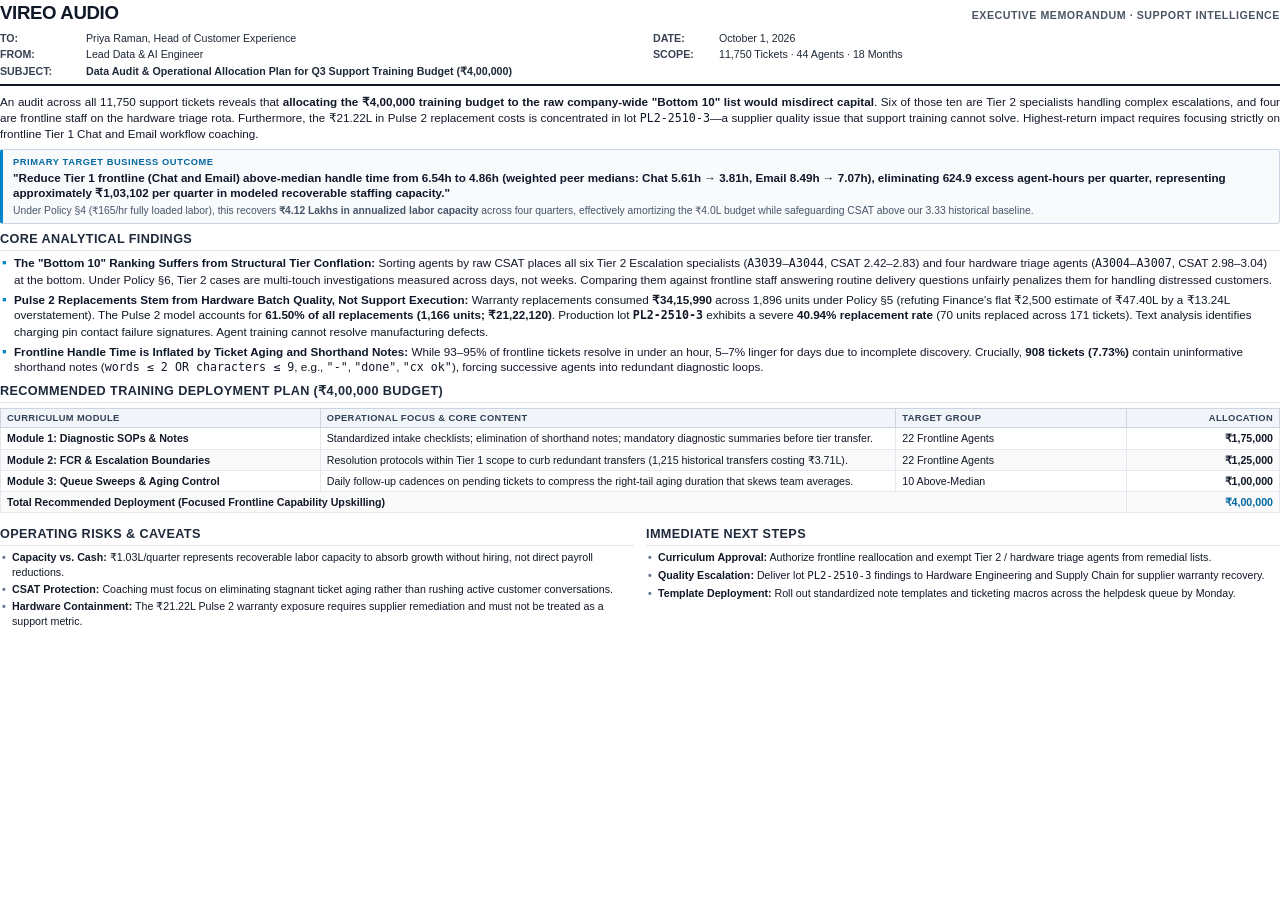
==== reports/VIREO_EXECUTIVE_MEMO.html @ 8344cb28 "docs(submission): finalize client evaluation package" ====
<!DOCTYPE html>
<html lang="en">
<head>
  <meta charset="UTF-8">
  <meta name="viewport" content="width=device-width, initial-scale=1.0">
  <title>Vireo Audio — Executive Memorandum</title>
  <style>
    @page {
      size: A4 portrait;
      margin: 12mm 14mm 12mm 14mm;
    }
    *, *::before, *::after {
      box-sizing: border-box;
      margin: 0;
      padding: 0;
    }
    body {
      font-family: -apple-system, BlinkMacSystemFont, "Segoe UI", Roboto, "Helvetica Neue", Arial, sans-serif;
      font-size: 8.75pt;
      line-height: 1.34;
      color: #111827;
      background: #ffffff;
    }
    .memo-container {
      max-width: 100%;
      margin: 0 auto;
    }
    /* Header */
    .header-table {
      width: 100%;
      border-bottom: 2px solid #111827;
      padding-bottom: 6px;
      margin-bottom: 8px;
    }
    .brand-title {
      font-size: 14pt;
      font-weight: 800;
      letter-spacing: -0.02em;
      color: #111827;
      text-transform: uppercase;
    }
    .brand-subtitle {
      font-size: 8pt;
      font-weight: 600;
      color: #4b5563;
      text-transform: uppercase;
      letter-spacing: 0.05em;
    }
    .meta-grid {
      display: grid;
      grid-template-columns: 80px 1fr 60px 1fr;
      row-gap: 2px;
      column-gap: 6px;
      font-size: 8pt;
      margin-top: 6px;
    }
    .meta-label {
      font-weight: 700;
      color: #374151;
      text-transform: uppercase;
    }
    .meta-val {
      color: #1f2937;
    }

    /* Primary Outcome Box */
    .goal-box {
      background: #f8fafc;
      border: 1px solid #cbd5e1;
      border-left: 3.5px solid #0284c7;
      padding: 6px 10px;
      margin: 7px 0;
      border-radius: 3px;
    }
    .goal-tag {
      font-size: 7pt;
      font-weight: 800;
      text-transform: uppercase;
      letter-spacing: 0.06em;
      color: #0369a1;
      margin-bottom: 2px;
    }
    .goal-statement {
      font-size: 8.75pt;
      font-weight: 700;
      color: #0f172a;
      line-height: 1.3;
    }
    .goal-subtext {
      font-size: 7.75pt;
      color: #475569;
      margin-top: 3px;
    }

    /* Headings */
    h2 {
      font-size: 9.5pt;
      font-weight: 800;
      text-transform: uppercase;
      letter-spacing: 0.03em;
      color: #1e293b;
      border-bottom: 1px solid #e2e8f0;
      padding-bottom: 2px;
      margin-top: 7px;
      margin-bottom: 4px;
    }

    /* Paragraphs & Text */
    p {
      margin-bottom: 4px;
      text-align: justify;
    }

    /* Findings Grid */
    .findings-list {
      list-style: none;
      padding: 0;
      margin-bottom: 5px;
    }
    .findings-list li {
      position: relative;
      padding-left: 14px;
      margin-bottom: 4px;
    }
    .findings-list li::before {
      content: "▪";
      position: absolute;
      left: 2px;
      top: -1px;
      color: #0284c7;
      font-size: 10pt;
    }
    .finding-title {
      font-weight: 700;
      color: #0f172a;
    }

    /* Table */
    table {
      width: 100%;
      border-collapse: collapse;
      font-size: 8pt;
      margin: 5px 0 6px 0;
    }
    th {
      background: #f1f5f9;
      color: #334155;
      font-weight: 700;
      text-transform: uppercase;
      font-size: 7pt;
      letter-spacing: 0.04em;
      border: 1px solid #cbd5e1;
      padding: 3px 6px;
      text-align: left;
    }
    td {
      border: 1px solid #e2e8f0;
      padding: 3px 6px;
      vertical-align: middle;
    }
    tr:nth-child(even) td {
      background: #fafafa;
    }
    .col-num {
      text-align: right;
      font-variant-numeric: tabular-nums;
      font-weight: 600;
    }

    /* Two Column Layout for Risks & Next Steps */
    .columns-row {
      display: grid;
      grid-template-columns: 1fr 1fr;
      column-gap: 12px;
      margin-top: 4px;
    }
    .bullet-compact {
      list-style: none;
      padding: 0;
    }
    .bullet-compact li {
      position: relative;
      padding-left: 12px;
      margin-bottom: 3px;
      font-size: 8pt;
    }
    .bullet-compact li::before {
      content: "•";
      position: absolute;
      left: 2px;
      color: #64748b;
      font-weight: bold;
    }

    /* Print settings */
    @media print {
      body {
        -webkit-print-color-adjust: exact;
        print-color-adjust: exact;
      }
      .memo-container {
        page-break-inside: avoid;
      }
    }
  </style>
</head>
<body>

<div class="memo-container">
  <!-- Header -->
  <div class="header-table">
    <div style="display: flex; justify-content: space-between; align-items: baseline;">
      <div class="brand-title">Vireo Audio</div>
      <div class="brand-subtitle">Executive Memorandum · Support Intelligence</div>
    </div>
    <div class="meta-grid">
      <div class="meta-label">To:</div>
      <div class="meta-val">Priya Raman, Head of Customer Experience</div>
      <div class="meta-label">Date:</div>
      <div class="meta-val">October 1, 2026</div>

      <div class="meta-label">From:</div>
      <div class="meta-val">Lead Data & AI Engineer</div>
      <div class="meta-label">Scope:</div>
      <div class="meta-val">11,750 Tickets · 44 Agents · 18 Months</div>

      <div class="meta-label">Subject:</div>
      <div class="meta-val" style="grid-column: span 3; font-weight: 600;">Data Audit & Operational Allocation Plan for Q3 Support Training Budget (₹4,00,000)</div>
    </div>
  </div>

  <!-- Opening -->
  <p>
    An audit across all 11,750 support tickets reveals that <strong>allocating the ₹4,00,000 training budget to the raw company-wide "Bottom 10" list would misdirect capital</strong>. Six of those ten are Tier 2 specialists handling complex escalations, and four are frontline staff on the hardware triage rota. Furthermore, the ₹21.22L in Pulse 2 replacement costs is concentrated in lot <code>PL2-2510-3</code>—a supplier quality issue that support training cannot solve. Highest-return impact requires focusing strictly on frontline Tier 1 Chat and Email workflow coaching.
  </p>

  <!-- Primary Outcome Box -->
  <div class="goal-box">
    <div class="goal-tag">Primary Target Business Outcome</div>
    <div class="goal-statement">
      "Reduce Tier 1 frontline (Chat and Email) above-median handle time from 6.54h to 4.86h (weighted peer medians: Chat 5.61h &rarr; 3.81h, Email 8.49h &rarr; 7.07h), eliminating 624.9 excess agent-hours per quarter, representing approximately ₹1,03,102 per quarter in modeled recoverable staffing capacity."
    </div>
    <div class="goal-subtext">
      Under Policy §4 (₹165/hr fully loaded labor), this recovers <strong>₹4.12 Lakhs in annualized labor capacity</strong> across four quarters, effectively amortizing the ₹4.0L budget while safeguarding CSAT above our 3.33 historical baseline.
    </div>
  </div>

  <!-- Three Core Findings -->
  <h2>Core Analytical Findings</h2>
  <ul class="findings-list">
    <li>
      <span class="finding-title">The "Bottom 10" Ranking Suffers from Structural Tier Conflation:</span>
      Sorting agents by raw CSAT places all six Tier 2 Escalation specialists (<code>A3039</code>–<code>A3044</code>, CSAT 2.42–2.83) and four hardware triage agents (<code>A3004</code>–<code>A3007</code>, CSAT 2.98–3.04) at the bottom. Under Policy §6, Tier 2 cases are multi-touch investigations measured across days, not weeks. Comparing them against frontline staff answering routine delivery questions unfairly penalizes them for handling distressed customers.
    </li>
    <li>
      <span class="finding-title">Pulse 2 Replacements Stem from Hardware Batch Quality, Not Support Execution:</span>
      Warranty replacements consumed <strong>₹34,15,990</strong> across 1,896 units under Policy §5 (refuting Finance's flat ₹2,500 estimate of ₹47.40L by a ₹13.24L overstatement). The Pulse 2 model accounts for <strong>61.50% of all replacements (1,166 units; ₹21,22,120)</strong>. Production lot <strong><code>PL2-2510-3</code></strong> exhibits a severe <strong>40.94% replacement rate</strong> (70 units replaced across 171 tickets). Text analysis identifies charging pin contact failure signatures. Agent training cannot resolve manufacturing defects.
    </li>
    <li>
      <span class="finding-title">Frontline Handle Time is Inflated by Ticket Aging and Shorthand Notes:</span>
      While 93–95% of frontline tickets resolve in under an hour, 5–7% linger for days due to incomplete discovery. Crucially, <strong>908 tickets (7.73%)</strong> contain uninformative shorthand notes (<code>words &le; 2 OR characters &le; 9</code>, e.g., <code>"-"</code>, <code>"done"</code>, <code>"cx ok"</code>), forcing successive agents into redundant diagnostic loops.
    </li>
  </ul>

  <!-- Recommended Training Allocation Table -->
  <h2>Recommended Training Deployment Plan (₹4,00,000 Budget)</h2>
  <table>
    <thead>
      <tr>
        <th style="width: 25%;">Curriculum Module</th>
        <th style="width: 45%;">Operational Focus & Core Content</th>
        <th style="width: 18%;">Target Group</th>
        <th style="width: 12%;" class="col-num">Allocation</th>
      </tr>
    </thead>
    <tbody>
      <tr>
        <td><strong>Module 1: Diagnostic SOPs & Notes</strong></td>
        <td>Standardized intake checklists; elimination of shorthand notes; mandatory diagnostic summaries before tier transfer.</td>
        <td>22 Frontline Agents</td>
        <td class="col-num">₹1,75,000</td>
      </tr>
      <tr>
        <td><strong>Module 2: FCR & Escalation Boundaries</strong></td>
        <td>Resolution protocols within Tier 1 scope to curb redundant transfers (1,215 historical transfers costing ₹3.71L).</td>
        <td>22 Frontline Agents</td>
        <td class="col-num">₹1,25,000</td>
      </tr>
      <tr>
        <td><strong>Module 3: Queue Sweeps & Aging Control</strong></td>
        <td>Daily follow-up cadences on pending tickets to compress the right-tail aging duration that skews team averages.</td>
        <td>10 Above-Median</td>
        <td class="col-num">₹1,00,000</td>
      </tr>
      <tr style="font-weight: 700; background: #f8fafc;">
        <td colspan="3"><strong>Total Recommended Deployment (Focused Frontline Capability Upskilling)</strong></td>
        <td class="col-num" style="color: #0369a1;">₹4,00,000</td>
      </tr>
    </tbody>
  </table>

  <!-- Two Columns: Risks and Next Steps -->
  <div class="columns-row">
    <div>
      <h2>Operating Risks & Caveats</h2>
      <ul class="bullet-compact">
        <li><strong>Capacity vs. Cash:</strong> ₹1.03L/quarter represents recoverable labor capacity to absorb growth without hiring, not direct payroll reductions.</li>
        <li><strong>CSAT Protection:</strong> Coaching must focus on eliminating stagnant ticket aging rather than rushing active customer conversations.</li>
        <li><strong>Hardware Containment:</strong> The ₹21.22L Pulse 2 warranty exposure requires supplier remediation and must not be treated as a support metric.</li>
      </ul>
    </div>
    <div>
      <h2>Immediate Next Steps</h2>
      <ul class="bullet-compact">
        <li><strong>Curriculum Approval:</strong> Authorize frontline reallocation and exempt Tier 2 / hardware triage agents from remedial lists.</li>
        <li><strong>Quality Escalation:</strong> Deliver lot <code>PL2-2510-3</code> findings to Hardware Engineering and Supply Chain for supplier warranty recovery.</li>
        <li><strong>Template Deployment:</strong> Roll out standardized note templates and ticketing macros across the helpdesk queue by Monday.</li>
      </ul>
    </div>
  </div>
</div>

</body>
</html>
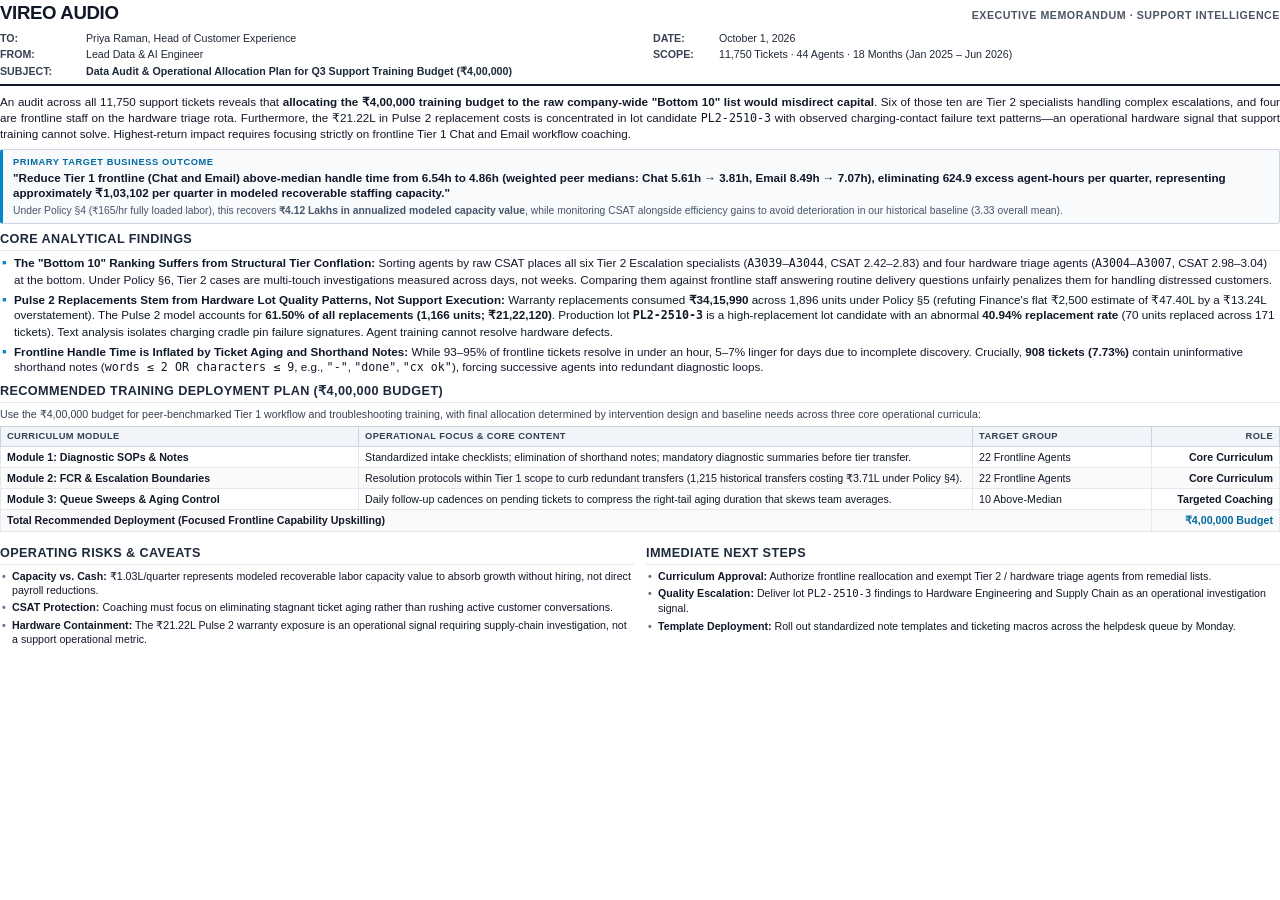
==== commit f56f44aa: "docs(submission): correct final evaluation package" ====
--- a/reports/VIREO_EXECUTIVE_MEMO.html
+++ b/reports/VIREO_EXECUTIVE_MEMO.html
@@ -222,7 +222,7 @@
       <div class="meta-label">From:</div>
       <div class="meta-val">Lead Data & AI Engineer</div>
       <div class="meta-label">Scope:</div>
-      <div class="meta-val">11,750 Tickets · 44 Agents · 18 Months</div>
+      <div class="meta-val">11,750 Tickets · 44 Agents · 18 Months (Jan 2025 – Jun 2026)</div>
 
       <div class="meta-label">Subject:</div>
       <div class="meta-val" style="grid-column: span 3; font-weight: 600;">Data Audit & Operational Allocation Plan for Q3 Support Training Budget (₹4,00,000)</div>
@@ -231,7 +231,7 @@
 
   <!-- Opening -->
   <p>
-    An audit across all 11,750 support tickets reveals that <strong>allocating the ₹4,00,000 training budget to the raw company-wide "Bottom 10" list would misdirect capital</strong>. Six of those ten are Tier 2 specialists handling complex escalations, and four are frontline staff on the hardware triage rota. Furthermore, the ₹21.22L in Pulse 2 replacement costs is concentrated in lot <code>PL2-2510-3</code>—a supplier quality issue that support training cannot solve. Highest-return impact requires focusing strictly on frontline Tier 1 Chat and Email workflow coaching.
+    An audit across all 11,750 support tickets reveals that <strong>allocating the ₹4,00,000 training budget to the raw company-wide "Bottom 10" list would misdirect capital</strong>. Six of those ten are Tier 2 specialists handling complex escalations, and four are frontline staff on the hardware triage rota. Furthermore, the ₹21.22L in Pulse 2 replacement costs is concentrated in lot candidate <code>PL2-2510-3</code> with observed charging-contact failure text patterns—an operational hardware signal that support training cannot solve. Highest-return impact requires focusing strictly on frontline Tier 1 Chat and Email workflow coaching.
   </p>
 
   <!-- Primary Outcome Box -->
@@ -241,7 +241,7 @@
       "Reduce Tier 1 frontline (Chat and Email) above-median handle time from 6.54h to 4.86h (weighted peer medians: Chat 5.61h &rarr; 3.81h, Email 8.49h &rarr; 7.07h), eliminating 624.9 excess agent-hours per quarter, representing approximately ₹1,03,102 per quarter in modeled recoverable staffing capacity."
     </div>
     <div class="goal-subtext">
-      Under Policy §4 (₹165/hr fully loaded labor), this recovers <strong>₹4.12 Lakhs in annualized labor capacity</strong> across four quarters, effectively amortizing the ₹4.0L budget while safeguarding CSAT above our 3.33 historical baseline.
+      Under Policy §4 (₹165/hr fully loaded labor), this recovers <strong>₹4.12 Lakhs in annualized modeled capacity value</strong>, while monitoring CSAT alongside efficiency gains to avoid deterioration in our historical baseline (3.33 overall mean).
     </div>
   </div>
 
@@ -253,8 +253,8 @@
       Sorting agents by raw CSAT places all six Tier 2 Escalation specialists (<code>A3039</code>–<code>A3044</code>, CSAT 2.42–2.83) and four hardware triage agents (<code>A3004</code>–<code>A3007</code>, CSAT 2.98–3.04) at the bottom. Under Policy §6, Tier 2 cases are multi-touch investigations measured across days, not weeks. Comparing them against frontline staff answering routine delivery questions unfairly penalizes them for handling distressed customers.
     </li>
     <li>
-      <span class="finding-title">Pulse 2 Replacements Stem from Hardware Batch Quality, Not Support Execution:</span>
-      Warranty replacements consumed <strong>₹34,15,990</strong> across 1,896 units under Policy §5 (refuting Finance's flat ₹2,500 estimate of ₹47.40L by a ₹13.24L overstatement). The Pulse 2 model accounts for <strong>61.50% of all replacements (1,166 units; ₹21,22,120)</strong>. Production lot <strong><code>PL2-2510-3</code></strong> exhibits a severe <strong>40.94% replacement rate</strong> (70 units replaced across 171 tickets). Text analysis identifies charging pin contact failure signatures. Agent training cannot resolve manufacturing defects.
+      <span class="finding-title">Pulse 2 Replacements Stem from Hardware Lot Quality Patterns, Not Support Execution:</span>
+      Warranty replacements consumed <strong>₹34,15,990</strong> across 1,896 units under Policy §5 (refuting Finance's flat ₹2,500 estimate of ₹47.40L by a ₹13.24L overstatement). The Pulse 2 model accounts for <strong>61.50% of all replacements (1,166 units; ₹21,22,120)</strong>. Production lot <strong><code>PL2-2510-3</code></strong> is a high-replacement lot candidate with an abnormal <strong>40.94% replacement rate</strong> (70 units replaced across 171 tickets). Text analysis isolates charging cradle pin failure signatures. Agent training cannot resolve hardware defects.
     </li>
     <li>
       <span class="finding-title">Frontline Handle Time is Inflated by Ticket Aging and Shorthand Notes:</span>
@@ -264,13 +264,16 @@
 
   <!-- Recommended Training Allocation Table -->
   <h2>Recommended Training Deployment Plan (₹4,00,000 Budget)</h2>
+  <p style="margin-bottom: 4px; font-size: 8pt; color: #374151;">
+    Use the ₹4,00,000 budget for peer-benchmarked Tier 1 workflow and troubleshooting training, with final allocation determined by intervention design and baseline needs across three core operational curricula:
+  </p>
   <table>
     <thead>
       <tr>
-        <th style="width: 25%;">Curriculum Module</th>
-        <th style="width: 45%;">Operational Focus & Core Content</th>
-        <th style="width: 18%;">Target Group</th>
-        <th style="width: 12%;" class="col-num">Allocation</th>
+        <th style="width: 28%;">Curriculum Module</th>
+        <th style="width: 48%;">Operational Focus & Core Content</th>
+        <th style="width: 14%;">Target Group</th>
+        <th style="width: 10%;" class="col-num">Role</th>
       </tr>
     </thead>
     <tbody>
@@ -278,23 +281,23 @@
         <td><strong>Module 1: Diagnostic SOPs & Notes</strong></td>
         <td>Standardized intake checklists; elimination of shorthand notes; mandatory diagnostic summaries before tier transfer.</td>
         <td>22 Frontline Agents</td>
-        <td class="col-num">₹1,75,000</td>
+        <td class="col-num">Core Curriculum</td>
       </tr>
       <tr>
         <td><strong>Module 2: FCR & Escalation Boundaries</strong></td>
-        <td>Resolution protocols within Tier 1 scope to curb redundant transfers (1,215 historical transfers costing ₹3.71L).</td>
+        <td>Resolution protocols within Tier 1 scope to curb redundant transfers (1,215 historical transfers costing ₹3.71L under Policy §4).</td>
         <td>22 Frontline Agents</td>
-        <td class="col-num">₹1,25,000</td>
+        <td class="col-num">Core Curriculum</td>
       </tr>
       <tr>
         <td><strong>Module 3: Queue Sweeps & Aging Control</strong></td>
         <td>Daily follow-up cadences on pending tickets to compress the right-tail aging duration that skews team averages.</td>
         <td>10 Above-Median</td>
-        <td class="col-num">₹1,00,000</td>
+        <td class="col-num">Targeted Coaching</td>
       </tr>
       <tr style="font-weight: 700; background: #f8fafc;">
         <td colspan="3"><strong>Total Recommended Deployment (Focused Frontline Capability Upskilling)</strong></td>
-        <td class="col-num" style="color: #0369a1;">₹4,00,000</td>
+        <td class="col-num" style="color: #0369a1;">₹4,00,000 Budget</td>
       </tr>
     </tbody>
   </table>
@@ -304,16 +307,16 @@
     <div>
       <h2>Operating Risks & Caveats</h2>
       <ul class="bullet-compact">
-        <li><strong>Capacity vs. Cash:</strong> ₹1.03L/quarter represents recoverable labor capacity to absorb growth without hiring, not direct payroll reductions.</li>
+        <li><strong>Capacity vs. Cash:</strong> ₹1.03L/quarter represents modeled recoverable labor capacity value to absorb growth without hiring, not direct payroll reductions.</li>
         <li><strong>CSAT Protection:</strong> Coaching must focus on eliminating stagnant ticket aging rather than rushing active customer conversations.</li>
-        <li><strong>Hardware Containment:</strong> The ₹21.22L Pulse 2 warranty exposure requires supplier remediation and must not be treated as a support metric.</li>
+        <li><strong>Hardware Containment:</strong> The ₹21.22L Pulse 2 warranty exposure is an operational signal requiring supply-chain investigation, not a support operational metric.</li>
       </ul>
     </div>
     <div>
       <h2>Immediate Next Steps</h2>
       <ul class="bullet-compact">
         <li><strong>Curriculum Approval:</strong> Authorize frontline reallocation and exempt Tier 2 / hardware triage agents from remedial lists.</li>
-        <li><strong>Quality Escalation:</strong> Deliver lot <code>PL2-2510-3</code> findings to Hardware Engineering and Supply Chain for supplier warranty recovery.</li>
+        <li><strong>Quality Escalation:</strong> Deliver lot <code>PL2-2510-3</code> findings to Hardware Engineering and Supply Chain as an operational investigation signal.</li>
         <li><strong>Template Deployment:</strong> Roll out standardized note templates and ticketing macros across the helpdesk queue by Monday.</li>
       </ul>
     </div>
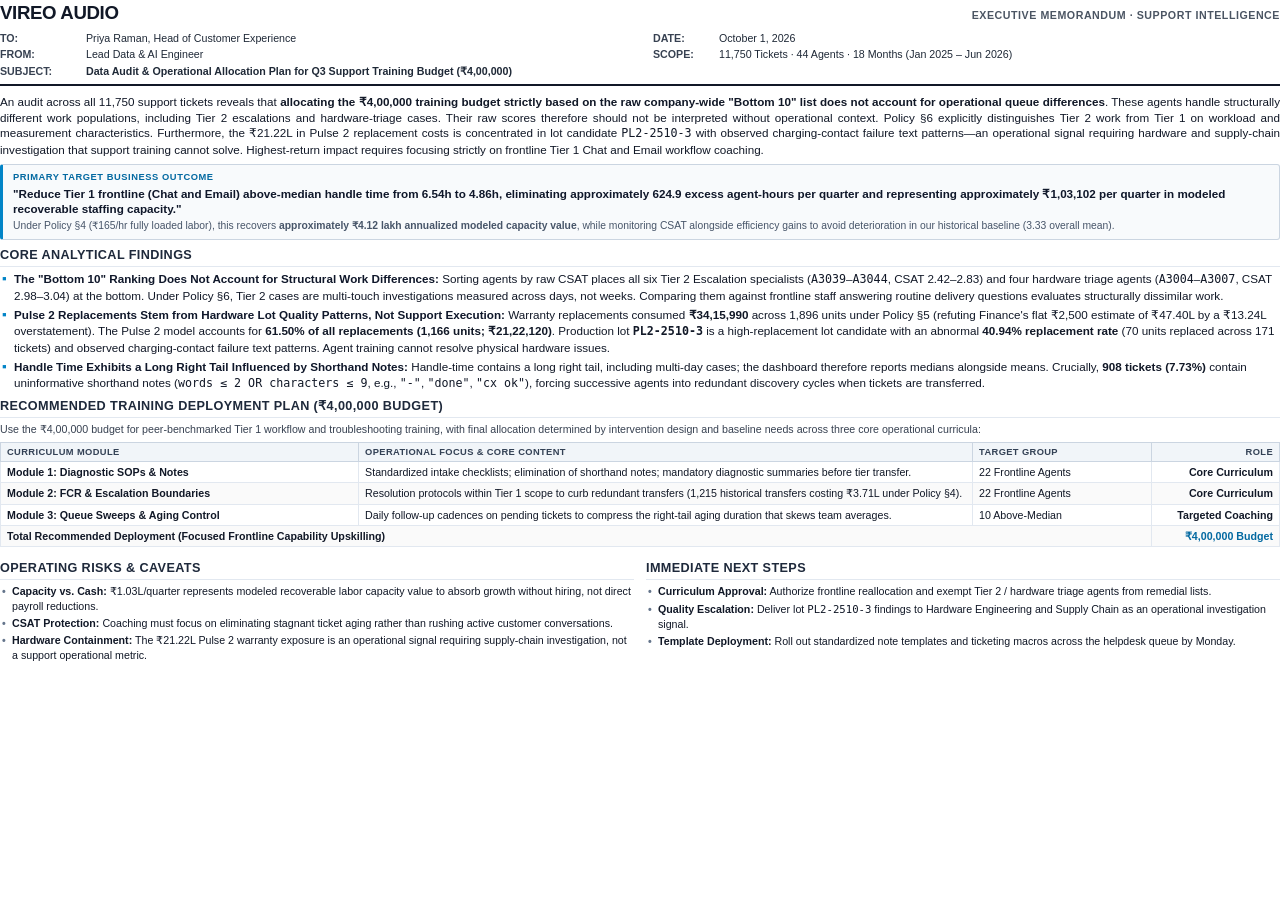
==== commit 07eb46f2: "docs(submission): polish final client deliverables" ====
--- a/reports/VIREO_EXECUTIVE_MEMO.html
+++ b/reports/VIREO_EXECUTIVE_MEMO.html
@@ -231,17 +231,17 @@
 
   <!-- Opening -->
   <p>
-    An audit across all 11,750 support tickets reveals that <strong>allocating the ₹4,00,000 training budget to the raw company-wide "Bottom 10" list would misdirect capital</strong>. Six of those ten are Tier 2 specialists handling complex escalations, and four are frontline staff on the hardware triage rota. Furthermore, the ₹21.22L in Pulse 2 replacement costs is concentrated in lot candidate <code>PL2-2510-3</code> with observed charging-contact failure text patterns—an operational hardware signal that support training cannot solve. Highest-return impact requires focusing strictly on frontline Tier 1 Chat and Email workflow coaching.
+    An audit across all 11,750 support tickets reveals that <strong>allocating the ₹4,00,000 training budget strictly based on the raw company-wide "Bottom 10" list does not account for operational queue differences</strong>. These agents handle structurally different work populations, including Tier 2 escalations and hardware-triage cases. Their raw scores therefore should not be interpreted without operational context. Policy §6 explicitly distinguishes Tier 2 work from Tier 1 on workload and measurement characteristics. Furthermore, the ₹21.22L in Pulse 2 replacement costs is concentrated in lot candidate <code>PL2-2510-3</code> with observed charging-contact failure text patterns—an operational signal requiring hardware and supply-chain investigation that support training cannot solve. Highest-return impact requires focusing strictly on frontline Tier 1 Chat and Email workflow coaching.
   </p>
 
   <!-- Primary Outcome Box -->
   <div class="goal-box">
     <div class="goal-tag">Primary Target Business Outcome</div>
     <div class="goal-statement">
-      "Reduce Tier 1 frontline (Chat and Email) above-median handle time from 6.54h to 4.86h (weighted peer medians: Chat 5.61h &rarr; 3.81h, Email 8.49h &rarr; 7.07h), eliminating 624.9 excess agent-hours per quarter, representing approximately ₹1,03,102 per quarter in modeled recoverable staffing capacity."
+      "Reduce Tier 1 frontline (Chat and Email) above-median handle time from 6.54h to 4.86h, eliminating approximately 624.9 excess agent-hours per quarter and representing approximately ₹1,03,102 per quarter in modeled recoverable staffing capacity."
     </div>
     <div class="goal-subtext">
-      Under Policy §4 (₹165/hr fully loaded labor), this recovers <strong>₹4.12 Lakhs in annualized modeled capacity value</strong>, while monitoring CSAT alongside efficiency gains to avoid deterioration in our historical baseline (3.33 overall mean).
+      Under Policy §4 (₹165/hr fully loaded labor), this recovers <strong>approximately ₹4.12 lakh annualized modeled capacity value</strong>, while monitoring CSAT alongside efficiency gains to avoid deterioration in our historical baseline (3.33 overall mean).
     </div>
   </div>
 
@@ -249,16 +249,16 @@
   <h2>Core Analytical Findings</h2>
   <ul class="findings-list">
     <li>
-      <span class="finding-title">The "Bottom 10" Ranking Suffers from Structural Tier Conflation:</span>
-      Sorting agents by raw CSAT places all six Tier 2 Escalation specialists (<code>A3039</code>–<code>A3044</code>, CSAT 2.42–2.83) and four hardware triage agents (<code>A3004</code>–<code>A3007</code>, CSAT 2.98–3.04) at the bottom. Under Policy §6, Tier 2 cases are multi-touch investigations measured across days, not weeks. Comparing them against frontline staff answering routine delivery questions unfairly penalizes them for handling distressed customers.
+      <span class="finding-title">The "Bottom 10" Ranking Does Not Account for Structural Work Differences:</span>
+      Sorting agents by raw CSAT places all six Tier 2 Escalation specialists (<code>A3039</code>–<code>A3044</code>, CSAT 2.42–2.83) and four hardware triage agents (<code>A3004</code>–<code>A3007</code>, CSAT 2.98–3.04) at the bottom. Under Policy §6, Tier 2 cases are multi-touch investigations measured across days, not weeks. Comparing them against frontline staff answering routine delivery questions evaluates structurally dissimilar work.
     </li>
     <li>
       <span class="finding-title">Pulse 2 Replacements Stem from Hardware Lot Quality Patterns, Not Support Execution:</span>
-      Warranty replacements consumed <strong>₹34,15,990</strong> across 1,896 units under Policy §5 (refuting Finance's flat ₹2,500 estimate of ₹47.40L by a ₹13.24L overstatement). The Pulse 2 model accounts for <strong>61.50% of all replacements (1,166 units; ₹21,22,120)</strong>. Production lot <strong><code>PL2-2510-3</code></strong> is a high-replacement lot candidate with an abnormal <strong>40.94% replacement rate</strong> (70 units replaced across 171 tickets). Text analysis isolates charging cradle pin failure signatures. Agent training cannot resolve hardware defects.
+      Warranty replacements consumed <strong>₹34,15,990</strong> across 1,896 units under Policy §5 (refuting Finance's flat ₹2,500 estimate of ₹47.40L by a ₹13.24L overstatement). The Pulse 2 model accounts for <strong>61.50% of all replacements (1,166 units; ₹21,22,120)</strong>. Production lot <strong><code>PL2-2510-3</code></strong> is a high-replacement lot candidate with an abnormal <strong>40.94% replacement rate</strong> (70 units replaced across 171 tickets) and observed charging-contact failure text patterns. Agent training cannot resolve physical hardware issues.
     </li>
     <li>
-      <span class="finding-title">Frontline Handle Time is Inflated by Ticket Aging and Shorthand Notes:</span>
-      While 93–95% of frontline tickets resolve in under an hour, 5–7% linger for days due to incomplete discovery. Crucially, <strong>908 tickets (7.73%)</strong> contain uninformative shorthand notes (<code>words &le; 2 OR characters &le; 9</code>, e.g., <code>"-"</code>, <code>"done"</code>, <code>"cx ok"</code>), forcing successive agents into redundant diagnostic loops.
+      <span class="finding-title">Handle Time Exhibits a Long Right Tail Influenced by Shorthand Notes:</span>
+      Handle-time contains a long right tail, including multi-day cases; the dashboard therefore reports medians alongside means. Crucially, <strong>908 tickets (7.73%)</strong> contain uninformative shorthand notes (<code>words &le; 2 OR characters &le; 9</code>, e.g., <code>"-"</code>, <code>"done"</code>, <code>"cx ok"</code>), forcing successive agents into redundant discovery cycles when tickets are transferred.
     </li>
   </ul>
 
